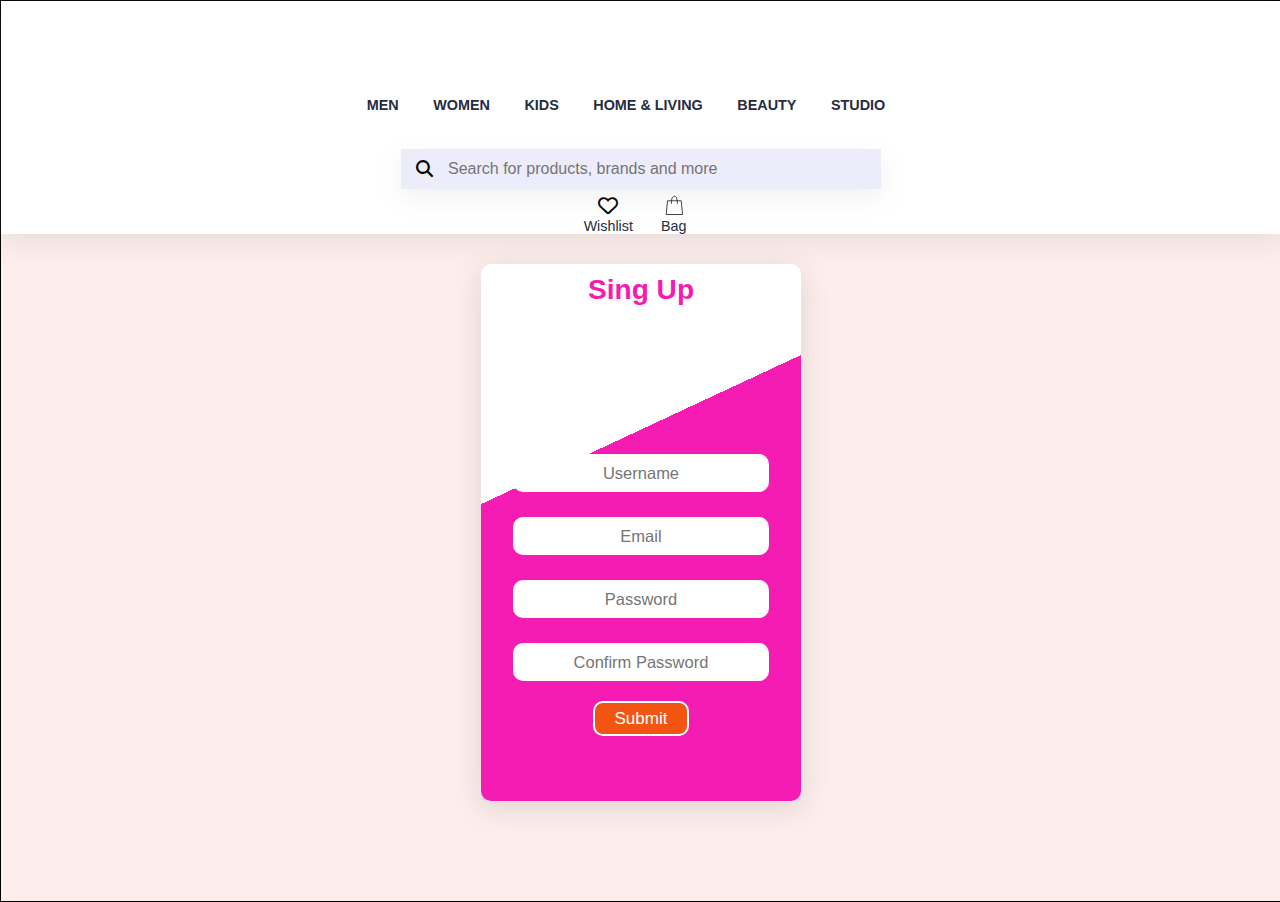
==== signup.html @ 09a0a543 "Add files via upload" ====
<!DOCTYPE html>
<html lang="en">
<head>
    <meta charset="UTF-8">
    <meta name="viewport" content="width=device-width, initial-scale=1.0">
    <link rel="icon" type="image/png"
    href="[data-uri]"
    sizes="64x64"/>
    <title>Myntra</title>
    <link rel="stylesheet" href="https://cdnjs.cloudflare.com/ajax/libs/font-awesome/6.5.2/css/all.min.css">
    <style>
        *{
            margin: 0;
            padding: 0;
            /* text-align: center; */
            font-family: sans-serif;
        
            
            

        }
        .container{
            width: 100%;
            height: 100vh;
            background-color: rgb(253,238,235);
            /* display: flex; */
            border: 1px solid black;
        }
        #navbar{
            height: 88px;
            width: 100%;
            /* border: 1px solid black; */
            background-color: white;
            display: flex;
            box-shadow: rgba(149, 157, 165, 0.2) 0px 8px 24px;

        }
        .mylogo{
            height: auto;
            width: 60px;
            /* border: 1px solid black; */
            margin-left: 60px;
            display: flex;
            margin-top: 5px;
            
        }
        .imglogo{
            width: 100%;
            height: 50px;
            /* border: 1px solid black; */
            margin: auto;

        }
        ul li{
            display: inline-block;
            margin-right: 30px;
            line-height: 88px;
            font-size: 14.4px;
            color: rgb(40,44,63);
            font-weight: 550;
            /* border: 1px solid; */ 
            
        }
        a{
            text-decoration: none;
            color: rgb(40,44,63);
            position: relative;
        }
        ul{ 
            padding: 0 35px;
            margin: auto;
           /* border: 1px solid blue; */
        }
        .inputbox{
         width: 480px;
         height: 40px;
         /* border: 1px solid black; */
         margin: auto;
         margin-left: 40px;
         position: relative;
         background-color:  rgb(236, 236, 250);
         box-shadow: rgba(177, 184, 190, 0.2) 0px 8px 24px;

        }
        .input1{
            position: absolute;
            width: 400px;
            height: 100%;
            border: none;
            outline: none;
            font-size: 16px;
            /* padding: 0 10px; */
            background-color:  rgb(236, 236, 250);
            
        }
        .inputbox>i{

            line-height: 40px;
            padding: 0 15px;
            background-color:  rgb(236, 236, 250);
        }
        .bag{
            width: 131px;
            height: auto;
            /* border: 1px solid green; */
            margin: auto;
            display: grid;
            grid-template-columns: repeat(2,1fr); 
            
        }
        .bag > div{
            /* border: 1px solid black; */
            display: grid;
            
            
        }
        .icon{

            width: 24px;
            height: 24px;
            /* border: 1px solid black; */
            margin: auto;
            align-items: center;
            display: flex;
        }
        .type{

            width: auto;
            height: auto;
            /* border: 1px solid black; */
            margin: auto;
        }
        .ptag{

            font-size: 14.3px;
            /* font-weight: 550; */
            color:  rgb(40,44,63);;
        }
        .signup{
            height: 537px;
            width: 320px;
            /* border: 1px solid black; */
            margin: auto;
            background: linear-gradient(-25deg, rgb(244,28,178) 65%, white 50% );
            /* display: grid; */
            
            /* display: flex; */
            box-shadow: rgba(100, 100, 111, 0.2) 0px 7px 29px 0px;
            border-radius: 10px;
            margin-top: 30px;
        }
        .logo{
            height: auto;
            width: 80px;
            /* border: 1px solid black; */
            margin: auto;
            /* padding: 0 10px; */
            margin-top: 10px;
        }
        .Sing{

            text-align: center;
            padding: 10px;
            font-size: 24px;
            color: rgb(244,28,178);
        }
        .input2{
            height: 38px;
            width: 80%;
            display: block;
            margin: auto;
            margin-top: 25px;
            font-size: 16.5px;
            outline: none;
            border: none;
            border-radius: 10px;
            text-align: center;
            /* box-shadow: 0px 0px 8px white; */

                 
        }
        form{

            margin-top: 85px;
            display: grid;
    
        
        }
        .button{
            width: 30%;
            height: 35px;
            border-radius: 10px;
            /* border: none; */
            border: 2px solid white;
            background-color:  rgb(242,85,17);
            color: white;
            font-size: 17px;
            margin: auto;
            margin-top: 20px;
            
        
            
        }
        img{
            width: 100%;
            
            
        }
        @media all and (min-width:50px) and (max-width:1487px){

            #navbar{
                display: flex;
                flex-direction: column;
                height: auto;
                align-items: center;
                background-color: white;
            }
            ul li{
            
                display: inline-block;
                
                
                    
            }
            ul{
                /* border: 1px solid black; */
                width: auto;
            
            }
            .mylogo{
            /* display: none; */
            margin: auto;
            margin-top: 10px;
            
            }
            .inputbox{

                /* border: 1px solid black; */
                margin: auto

                
            }
            .bag{
                margin-top: 5px;
            }
            .midleparent{
                width: 100%;
                /* height: 1000px; */
                margin-top: 250px;
                
                /* border: 1px solid rgb(123, 28, 28); */
            }
            .details{
                display: none;
            }
            }
            @media all and (min-width:50px) and (max-width:680px){

#navbar{

    display: flex;
    flex-direction: row;
    /* border: 1px solid black; */
    align-items: center;

}

ul li{
    display: none;
}
.inputbox{

    display: none;

}
.bag{

    width: 150px;
    /* border: 1px solid black; */
    margin-right: 10px;


}
.midleparent{
    width: 100%;
    /* height: 1000px; */
    margin-top: 65px;
    /* border: 1px solid rgb(123, 28, 28); */
}
.mylogo{
    /* border: 1px solid; */
    margin-left: 10px;
}
.app1{
   
    width: 60px;

}
.app2{
    width: 60px;
}
.socialmedia{
    width: 80px;
}









}

    
   


    </style>
</head>
<body>
    
    <div class="container">
        <div id="navbar">
            <div class="mylogo">
                <div class="imglogo">
                    <a href="http://127.0.0.1:5500/index.html"><img src="https://s.yimg.com/fz/api/res/1.2/bwLpWMzIshGmcI0m5FeHcw--~C/YXBwaWQ9c3JjaGRkO2ZpPWZpdDtoPTI0MDtxPTgwO3c9MzMy/https://s.yimg.com/zb/imgv1/88485e2c-b94e-3589-b5cc-f911bca0be47/t_500x300" alt=""> </a>
                </div>
            </div>
            <div>
                <ul>
                    <li>MEN</li>
                    <li>WOMEN</li>
                    <li>KIDS</li>
                    <li>HOME & LIVING</li>
                    <li>BEAUTY</li>
                    <li>STUDIO</li>
                </ul>
            </div>
               
               <div class="inputbox">
                    <i class="fa-solid fa-magnifying-glass" style="color: #000000;font-size: 17px;"></i>
                    <input class="input1"  type="text" placeholder="Search for products, brands and more">
               </div>
                
               <div class="bag">
                    <!-- <div>
                      <a href="./login.html"><div class="icon"><i class="fa-regular fa-user" style="font-size: 20px;display: flex; margin: auto;"></i></div></a>
                      <div class="type"><p class="ptag">Profile</p></div>
                   </div> -->

                   <div>
                      <div class="icon"><i class="fa-regular fa-heart" style="color: #000000; font-size: 20px; margin: auto;"></i></div>
                      <div class="type"><p class="ptag">Wishlist</p></div>
                  </div>

                  <div>
                    <div class="icon"> <svg aria-hidden="true" focusable="false" role="presentation" class="icon icon-bag" viewBox="0 0 64 64"><g fill="none" stroke="#000" stroke-width="2"><path d="M25 26c0-15.79 3.57-20 8-20s8 4.21 8 20"></path><path d="M14.74 18h36.51l3.59 36.73h-43.7z"></path></g></svg></div>
                    <div class="type"><p class="ptag">Bag</p></div>
                  </div>

               </div>
        
        </div>
        <div class="signup">
            <div class="Sing"><h3><b>Sing Up</b></h3></div>
            <div class="logo"> <img src="https://s.yimg.com/fz/api/res/1.2/bwLpWMzIshGmcI0m5FeHcw--~C/YXBwaWQ9c3JjaGRkO2ZpPWZpdDtoPTI0MDtxPTgwO3c9MzMy/https://s.yimg.com/zb/imgv1/88485e2c-b94e-3589-b5cc-f911bca0be47/t_500x300" alt=""></div>
            <form>
                <input type="text" placeholder="Username" class="input2"   required>
                <input type="email" placeholder="Email"    class="input2"  required>
                <input type="password" placeholder="Password" class="input2"  required>
                <input type="text" placeholder="Confirm Password" class="input2" required>
                <input type="submit" class="button">
            </form>
        </div>
    </div>
</body>
<script src="sinup.js"></script>
</html>
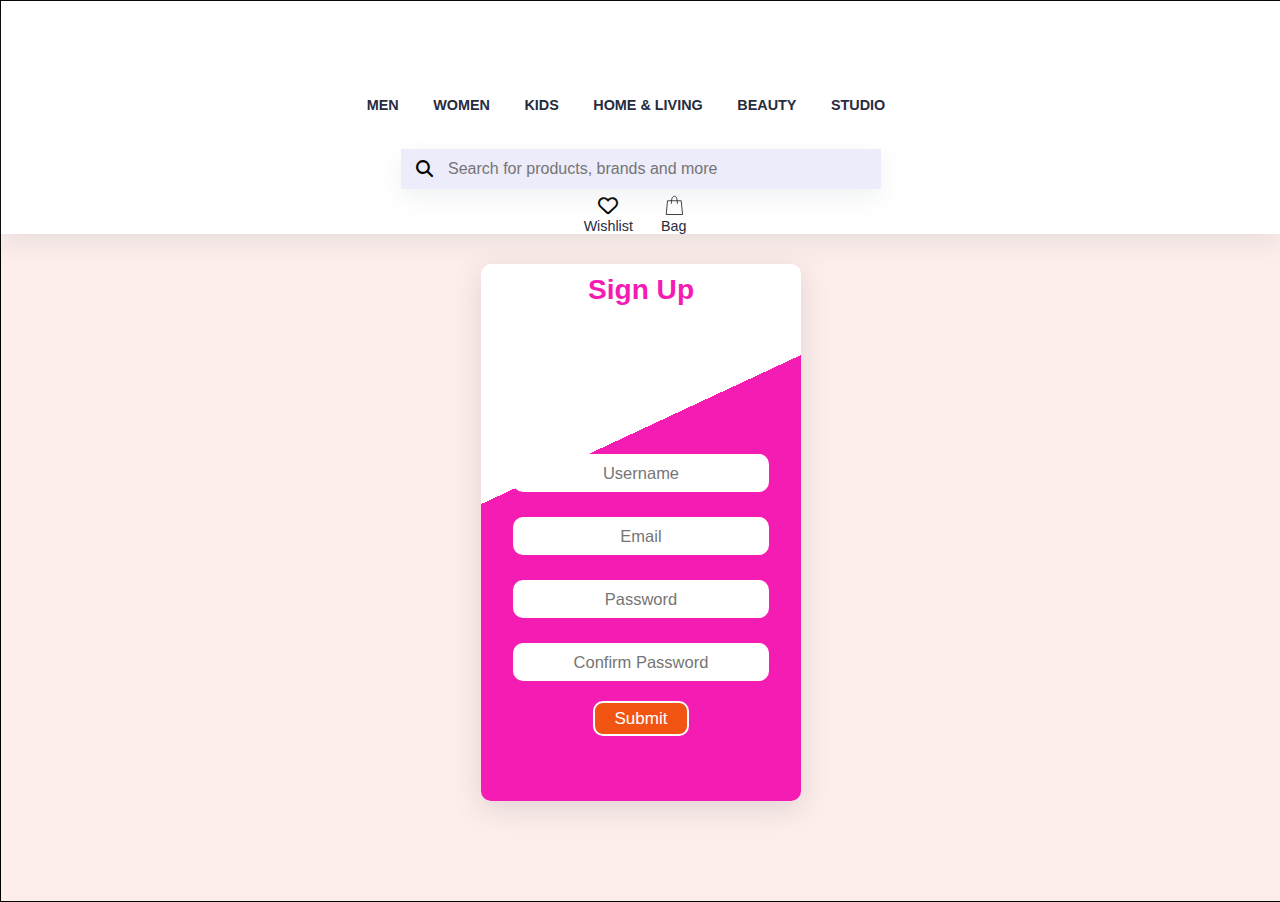
==== commit dc8e4166: "Update signup.html" ====
--- a/signup.html
+++ b/signup.html
@@ -364,7 +364,7 @@
         
         </div>
         <div class="signup">
-            <div class="Sing"><h3><b>Sing Up</b></h3></div>
+            <div class="Sing"><h3><b>Sign Up</b></h3></div>
             <div class="logo"> <img src="https://s.yimg.com/fz/api/res/1.2/bwLpWMzIshGmcI0m5FeHcw--~C/YXBwaWQ9c3JjaGRkO2ZpPWZpdDtoPTI0MDtxPTgwO3c9MzMy/https://s.yimg.com/zb/imgv1/88485e2c-b94e-3589-b5cc-f911bca0be47/t_500x300" alt=""></div>
             <form>
                 <input type="text" placeholder="Username" class="input2"   required>
@@ -377,4 +377,4 @@
     </div>
 </body>
 <script src="sinup.js"></script>
-</html>+</html>
